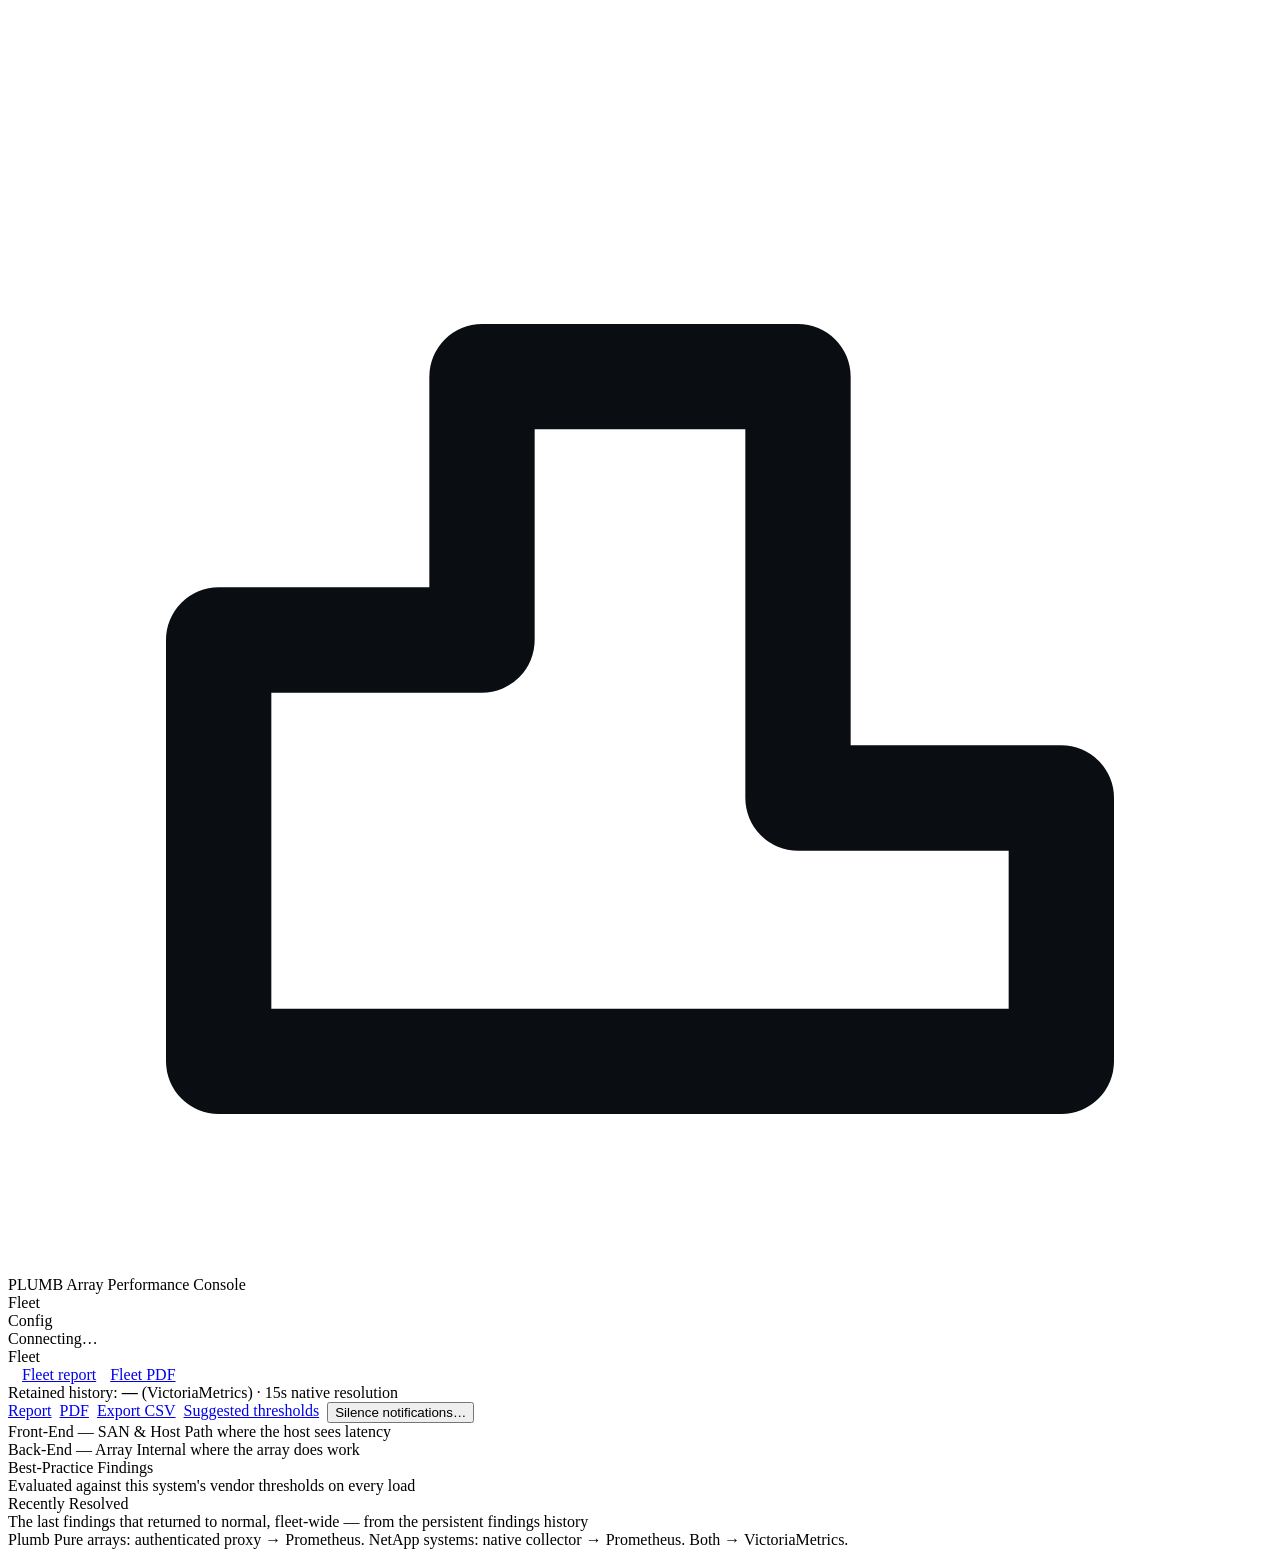
==== native/web/index.html @ 221464ef "Add webhook notifications, scheduled reports, findings history, maintenance windows, suggested thres" ====
<!doctype html>
<html lang="en">
<head>
<meta charset="utf-8">
<meta name="viewport" content="width=device-width, initial-scale=1">
<title>Plumb — Array Performance Console</title>
<link rel="preconnect" href="https://fonts.googleapis.com">
<link rel="stylesheet" href="https://fonts.googleapis.com/css2?family=Archivo:wght@600;700;800&family=IBM+Plex+Sans:wght@400;500;600&family=IBM+Plex+Mono:wght@400;500&display=swap">
<link rel="stylesheet" href="/styles.css">
</head>
<body>

<div class="shell">

  <div class="topbar">
    <div class="brand">
      <div class="brand-mark">
        <svg viewBox="0 0 24 24" fill="none"><path d="M4 20 L4 12 L9 12 L9 7 L15 7 L15 15 L20 15 L20 20 Z" stroke="#0a0e13" stroke-width="2" stroke-linejoin="round"/></svg>
      </div>
      <span class="brand-name">PLUMB</span>
      <span class="brand-sub">Array Performance Console</span>
      <span class="version-tag mono" id="version-tag"></span>
    </div>
    <div class="nav">
      <div class="nav-item tab active" data-tab="fleet">Fleet</div>
      <div class="nav-item tab" data-tab="config">Config</div>
    </div>
    <div class="topbar-right">
      <div class="live-pill" id="mock-pill" style="display:none;"><span class="live-dot bad" style="background:var(--accent-be); box-shadow:0 0 0 3px rgba(124,143,239,0.18);"></span> Mock data</div>
      <div class="live-pill" id="updates-pill" style="display:none;"><span class="live-dot bad" style="background:var(--warn); box-shadow:0 0 0 3px rgba(240,170,58,0.15);"></span> <span id="updates-label"></span></div>
      <div class="live-pill"><span class="live-dot" id="live-dot"></span> <span id="live-label">Connecting…</span></div>
    </div>
  </div>

  <div id="view-fleet">
    <div class="section-head">
      <div class="section-title" id="fleet-count">Fleet</div>
      <div style="display:flex; align-items:center; gap:14px;">
        <div class="section-note" id="fleet-summary"></div>
        <a class="btn" id="fleet-report-link" href="#" target="_blank" rel="noopener">Fleet report</a>
        <a class="btn" id="fleet-report-pdf-link" href="#" download>Fleet PDF</a>
      </div>
    </div>
    <div class="fleet-scroll" id="fleet-strip"></div>

    <div class="timebar">
      <div class="range-pills" id="range-pills"></div>
      <div class="retention-note" id="selected-array-note"></div>
      <div class="retention-note" id="retention-note">Retained history: <b>—</b> (VictoriaMetrics) · 15s native resolution</div>
      <div style="display:flex; gap:8px; flex-wrap:wrap;">
        <a class="btn" id="array-report-link" href="#" target="_blank" rel="noopener">Report</a>
        <a class="btn" id="array-report-pdf-link" href="#" download>PDF</a>
        <a class="btn" id="array-export-link" href="#" download>Export CSV</a>
        <a class="btn" id="array-baseline-link" href="#" target="_blank" rel="noopener">Suggested thresholds</a>
        <button class="btn" id="maintenance-btn">Silence notifications…</button>
      </div>
    </div>
    <div id="maintenance-banner" style="display:none;"></div>

    <div class="split">
      <div>
        <div class="col-head">
          <span class="col-dot fe"></span>
          <span class="col-title">Front-End — SAN &amp; Host Path</span>
          <span class="col-sub">where the host sees latency</span>
        </div>
        <div id="fe-panels"></div>
      </div>
      <div>
        <div class="col-head">
          <span class="col-dot be"></span>
          <span class="col-title">Back-End — Array Internal</span>
          <span class="col-sub">where the array does work</span>
        </div>
        <div id="be-panels"></div>
      </div>
    </div>

    <div class="section-head">
      <div class="section-title">Best-Practice Findings</div>
      <div class="section-note">Evaluated against this system's vendor thresholds on every load</div>
    </div>
    <div class="findings-grid" id="findings"></div>

    <div class="section-head">
      <div class="section-title">Recently Resolved</div>
      <div class="section-note">The last findings that returned to normal, fleet-wide — from the persistent findings history</div>
    </div>
    <div id="findings-history-rows"></div>
  </div>

  <div id="view-config" style="display:none;">
    <div class="section-head">
      <div class="section-title">Demonstration</div>
    </div>
    <div class="toggle-row">
      <div class="toggle-row-text">
        <div class="toggle-title">Show mock data</div>
        <div class="toggle-desc">Stands up ten synthetic systems across all four vendors — including a few with realistic, hard-to-diagnose issues — and collects from them through the real pipeline: real scrape, real database, data building up live from the moment this is switched on, exactly like a real deployment. For demos, screenshots, or trying Plumb before adding real arrays. No effect on your saved array inventory below.</div>
      </div>
      <label class="switch">
        <input type="checkbox" id="mock-data-toggle">
        <span class="track"><span class="thumb"></span></span>
      </label>
    </div>

    <div class="section-head">
      <div class="section-title">Data Retention</div>
      <div class="section-note">Controls how long VictoriaMetrics keeps collected history</div>
    </div>
    <div class="config-card retention-card">
      <div class="retention-stat">
        <div class="toggle-title">Current database size</div>
        <div class="retention-size" id="db-size-note">—</div>
      </div>
      <div class="retention-row">
        <div class="toggle-row-text">
          <div class="toggle-title">Retention period</div>
          <div class="toggle-desc">Data older than this is automatically and permanently deleted. Shortening it purges existing history outside the new window immediately — it is not archived first. Use Export CSV or the full backup endpoint to keep a copy of anything before shortening this.</div>
        </div>
        <select id="retention-select" class="retention-select"></select>
      </div>
      <div id="retention-status" class="section-note"></div>
    </div>

    <div class="section-head">
      <div class="section-title">Notifications</div>
      <div class="section-note">A background check every 5 minutes posts a webhook when a metric newly crosses watch/critical, or recovers</div>
    </div>
    <div class="config-card retention-card">
      <div class="toggle-row" style="padding:0 0 14px;">
        <div class="toggle-row-text">
          <div class="toggle-title">Enable webhook notifications</div>
          <div class="toggle-desc">A plain HTTP POST with a JSON body (including a "text" field Slack's incoming-webhook integration renders directly) — works with Slack, Microsoft Teams, PagerDuty (via its Events API v2 proxy), or any automation tool that accepts a webhook.</div>
        </div>
        <label class="switch">
          <input type="checkbox" id="notify-enabled-toggle">
          <span class="track"><span class="thumb"></span></span>
        </label>
      </div>
      <div class="retention-row">
        <div class="toggle-row-text"><div class="toggle-title">Webhook URL</div></div>
        <input id="notify-webhook-url" placeholder="https://hooks.slack.com/services/..." style="flex:1; min-width:280px;">
      </div>
      <div class="retention-row">
        <div class="toggle-row-text"><div class="toggle-title">Minimum severity to notify on</div></div>
        <select id="notify-min-severity" class="retention-select">
          <option value="critical">Critical only</option>
          <option value="watch">Watch and critical</option>
        </select>
      </div>
      <div style="margin-top:10px; display:flex; align-items:center; gap:10px;">
        <button class="btn btn-primary" id="save-notify">Save</button>
        <button class="btn" id="test-notify">Send test webhook</button>
        <span id="notify-status" class="section-note"></span>
      </div>
    </div>

    <div class="section-head">
      <div class="section-title">Scheduled Reports</div>
      <div class="section-note">Automatically generates and archives a fleet report on a schedule — browse past ones below</div>
    </div>
    <div class="config-card retention-card">
      <div class="toggle-row" style="padding:0 0 14px;">
        <div class="toggle-row-text">
          <div class="toggle-title">Enable scheduled reports</div>
          <div class="toggle-desc">Saved to data/reports/ (last 60 kept). If notifications are also enabled above, a summary is posted to your webhook each time one is generated.</div>
        </div>
        <label class="switch">
          <input type="checkbox" id="schedule-enabled-toggle">
          <span class="track"><span class="thumb"></span></span>
        </label>
      </div>
      <div class="retention-row">
        <div class="toggle-row-text"><div class="toggle-title">Frequency</div></div>
        <select id="schedule-interval" class="retention-select"></select>
      </div>
      <div style="margin-top:10px; display:flex; align-items:center; gap:10px;">
        <button class="btn btn-primary" id="save-schedule">Save</button>
        <span id="schedule-status" class="section-note"></span>
      </div>
      <div id="report-history-rows" style="margin-top:16px;"></div>
    </div>

    <div class="section-head">
      <div class="section-title">Array Inventory</div>
      <div class="section-note">Edits write to config/arrays.yml and regenerate Prometheus scrape targets immediately</div>
    </div>
    <div id="config-rows"></div>
    <div style="margin-top:14px; display:flex; align-items:center; gap:10px;">
      <button class="btn" id="add-array">+ Add array</button>
      <button class="btn btn-primary" id="save-arrays">Save changes</button>
      <span id="config-status" class="section-note"></span>
    </div>

    <div class="section-head">
      <div class="section-title">Software &amp; Reference Updates</div>
      <div class="section-note">Check-and-notify for bundled components and vendor references — nothing there downloads or installs automatically. Plumb's own version is the one exception: "Update now" fetches and applies a new release, but only when you click it</div>
    </div>
    <div id="updates-rows"></div>
  </div>

  <div class="footer-note">
    <span id="footer-left">Plumb</span>
    <span>Pure arrays: authenticated proxy → Prometheus. NetApp systems: native collector → Prometheus. Both → VictoriaMetrics.</span>
  </div>

</div>

<script src="/app.js"></script>
</body>
</html>
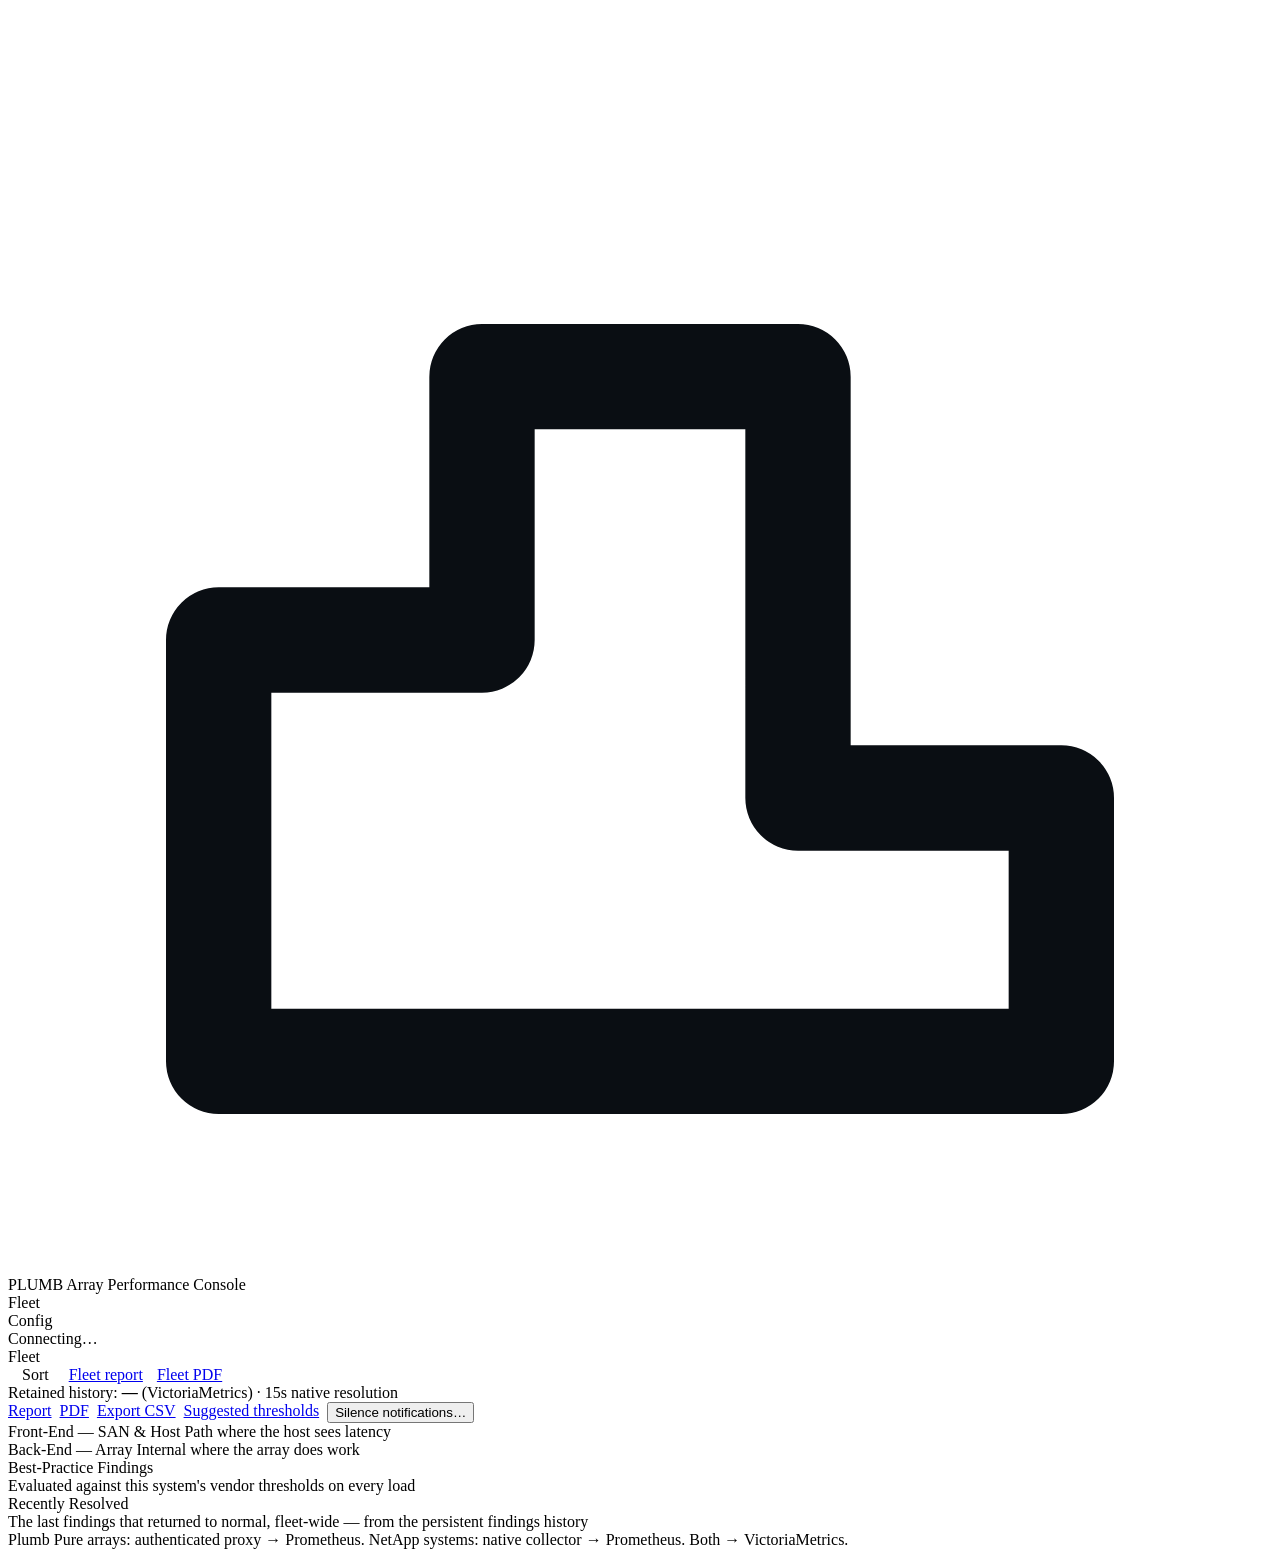
==== commit 020bfafa: "Add fleet severity/name sorting and a metrics discovery utility The fleet strip always listed system" ====
--- a/native/web/index.html
+++ b/native/web/index.html
@@ -37,6 +37,10 @@
       <div class="section-title" id="fleet-count">Fleet</div>
       <div style="display:flex; align-items:center; gap:14px;">
         <div class="section-note" id="fleet-summary"></div>
+        <div style="display:flex; align-items:center; gap:6px;">
+          <span class="section-note">Sort</span>
+          <div class="range-pills" id="fleet-sort-pills"></div>
+        </div>
         <a class="btn" id="fleet-report-link" href="#" target="_blank" rel="noopener">Fleet report</a>
         <a class="btn" id="fleet-report-pdf-link" href="#" download>Fleet PDF</a>
       </div>
@@ -128,7 +132,7 @@
       <div class="section-note">A background check every 5 minutes posts a webhook when a metric newly crosses watch/critical, or recovers</div>
     </div>
     <div class="config-card retention-card">
-      <div class="toggle-row" style="padding:0 0 14px;">
+      <div class="toggle-row nested">
         <div class="toggle-row-text">
           <div class="toggle-title">Enable webhook notifications</div>
           <div class="toggle-desc">A plain HTTP POST with a JSON body (including a "text" field Slack's incoming-webhook integration renders directly) — works with Slack, Microsoft Teams, PagerDuty (via its Events API v2 proxy), or any automation tool that accepts a webhook.</div>
@@ -140,7 +144,7 @@
       </div>
       <div class="retention-row">
         <div class="toggle-row-text"><div class="toggle-title">Webhook URL</div></div>
-        <input id="notify-webhook-url" placeholder="https://hooks.slack.com/services/..." style="flex:1; min-width:280px;">
+        <input id="notify-webhook-url" class="retention-input" placeholder="https://hooks.slack.com/services/...">
       </div>
       <div class="retention-row">
         <div class="toggle-row-text"><div class="toggle-title">Minimum severity to notify on</div></div>
@@ -161,7 +165,7 @@
       <div class="section-note">Automatically generates and archives a fleet report on a schedule — browse past ones below</div>
     </div>
     <div class="config-card retention-card">
-      <div class="toggle-row" style="padding:0 0 14px;">
+      <div class="toggle-row nested">
         <div class="toggle-row-text">
           <div class="toggle-title">Enable scheduled reports</div>
           <div class="toggle-desc">Saved to data/reports/ (last 60 kept). If notifications are also enabled above, a summary is posted to your webhook each time one is generated.</div>
@@ -194,6 +198,21 @@
     </div>
 
     <div class="section-head">
+      <div class="section-title">Metrics Discovery</div>
+      <div class="section-note">Dumps every counter a system's own API can report — not just what Plumb currently evaluates — as a text file, for finding what else could be added</div>
+    </div>
+    <div class="config-card retention-card">
+      <div class="retention-row">
+        <div class="toggle-row-text"><div class="toggle-title">System</div></div>
+        <select id="discover-array-select" class="retention-select"></select>
+      </div>
+      <div style="margin-top:10px; display:flex; align-items:center; gap:10px;">
+        <a class="btn btn-primary" id="discover-link" href="#" download>Download discovery dump</a>
+        <span id="discover-status" class="section-note"></span>
+      </div>
+    </div>
+
+    <div class="section-head">
       <div class="section-title">Software &amp; Reference Updates</div>
       <div class="section-note">Check-and-notify for bundled components and vendor references — nothing there downloads or installs automatically. Plumb's own version is the one exception: "Update now" fetches and applies a new release, but only when you click it</div>
     </div>
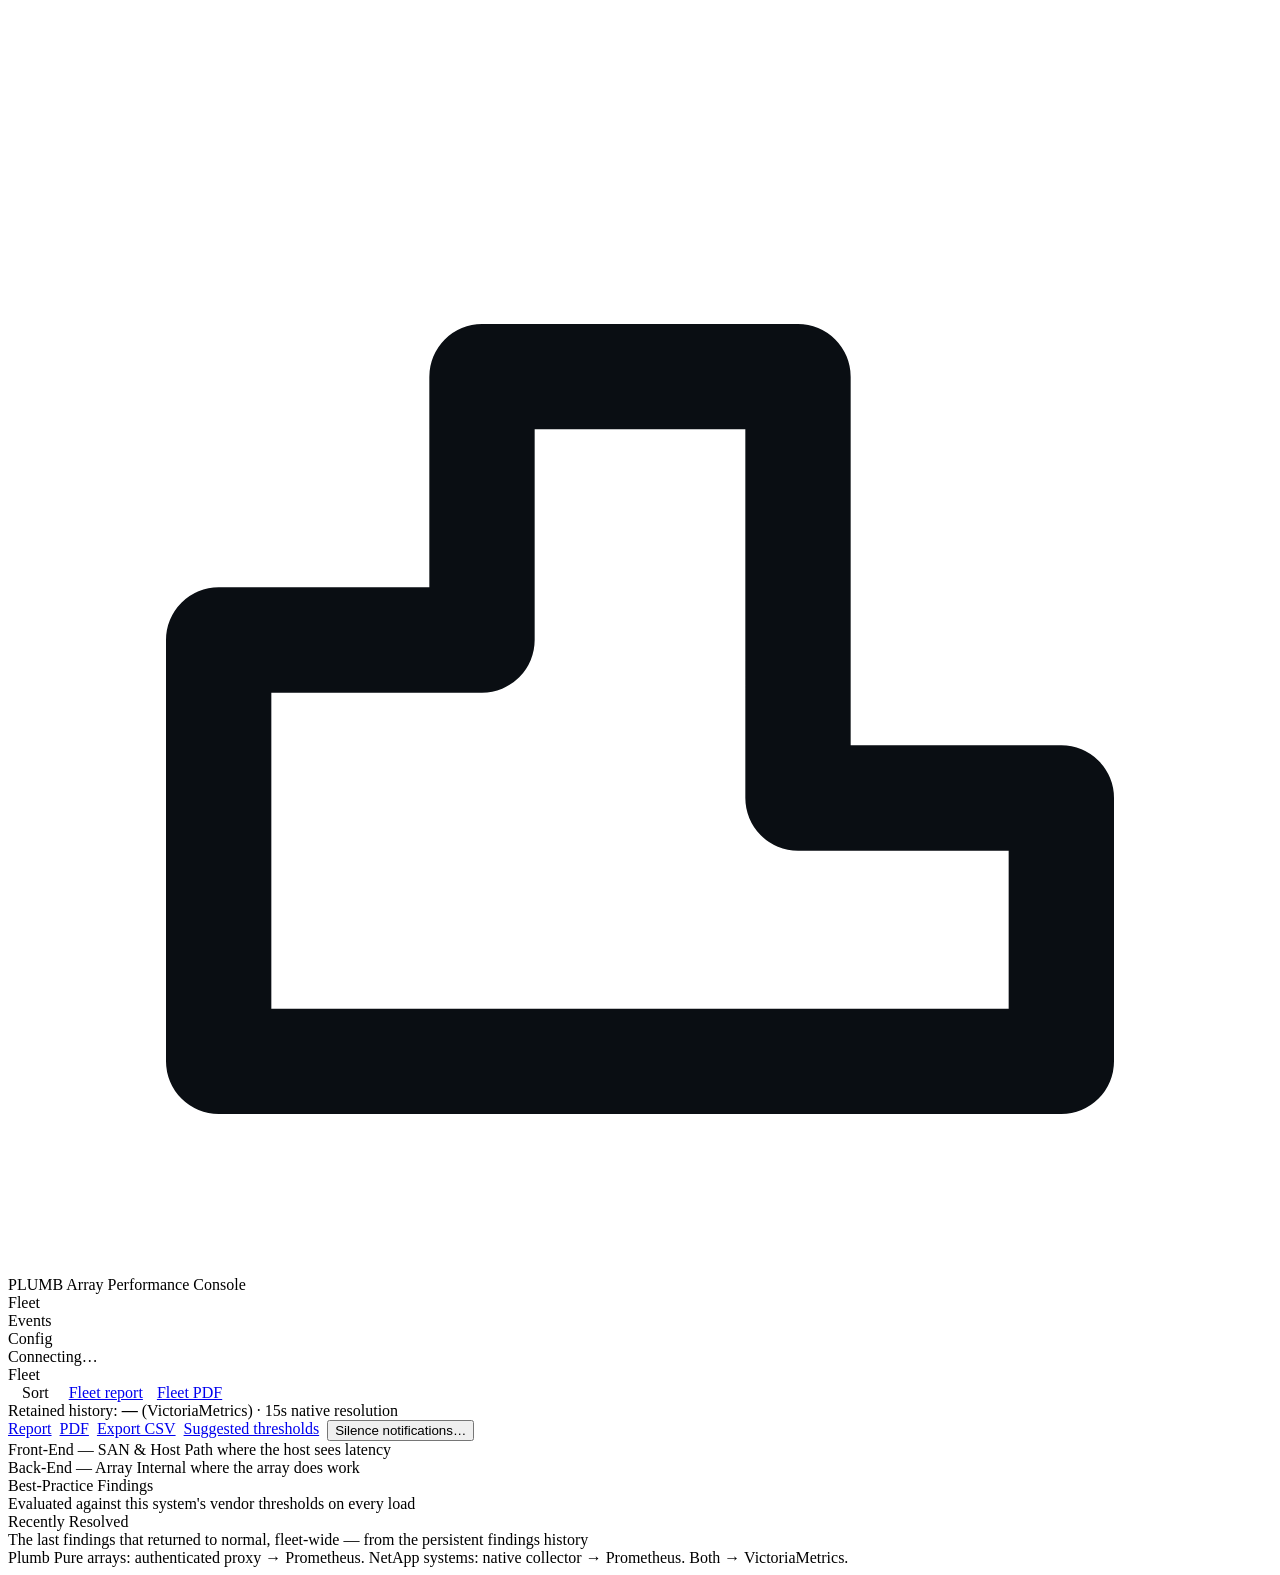
==== commit 9bf8e8d7: "Add ONTAP EMS event feed (Events tab) Plumb's findings are all threshold-crossing gauges -- a failed" ====
--- a/native/web/index.html
+++ b/native/web/index.html
@@ -23,6 +23,7 @@
     </div>
     <div class="nav">
       <div class="nav-item tab active" data-tab="fleet">Fleet</div>
+      <div class="nav-item tab" data-tab="events">Events</div>
       <div class="nav-item tab" data-tab="config">Config</div>
     </div>
     <div class="topbar-right">
@@ -93,6 +94,20 @@
     <div id="findings-history-rows"></div>
   </div>
 
+  <div id="view-events" style="display:none;">
+    <div class="section-head">
+      <div class="section-title" id="events-count">Events</div>
+      <div style="display:flex; align-items:center; gap:14px;">
+        <div class="section-note">ONTAP's own event log (EMS) — occurrences that don't cross a metric threshold, like a failed disk or a capacity warning</div>
+        <div style="display:flex; align-items:center; gap:6px;">
+          <span class="section-note">Severity</span>
+          <div class="range-pills" id="events-severity-pills"></div>
+        </div>
+      </div>
+    </div>
+    <div id="events-rows"></div>
+  </div>
+
   <div id="view-config" style="display:none;">
     <div class="section-head">
       <div class="section-title">Demonstration</div>
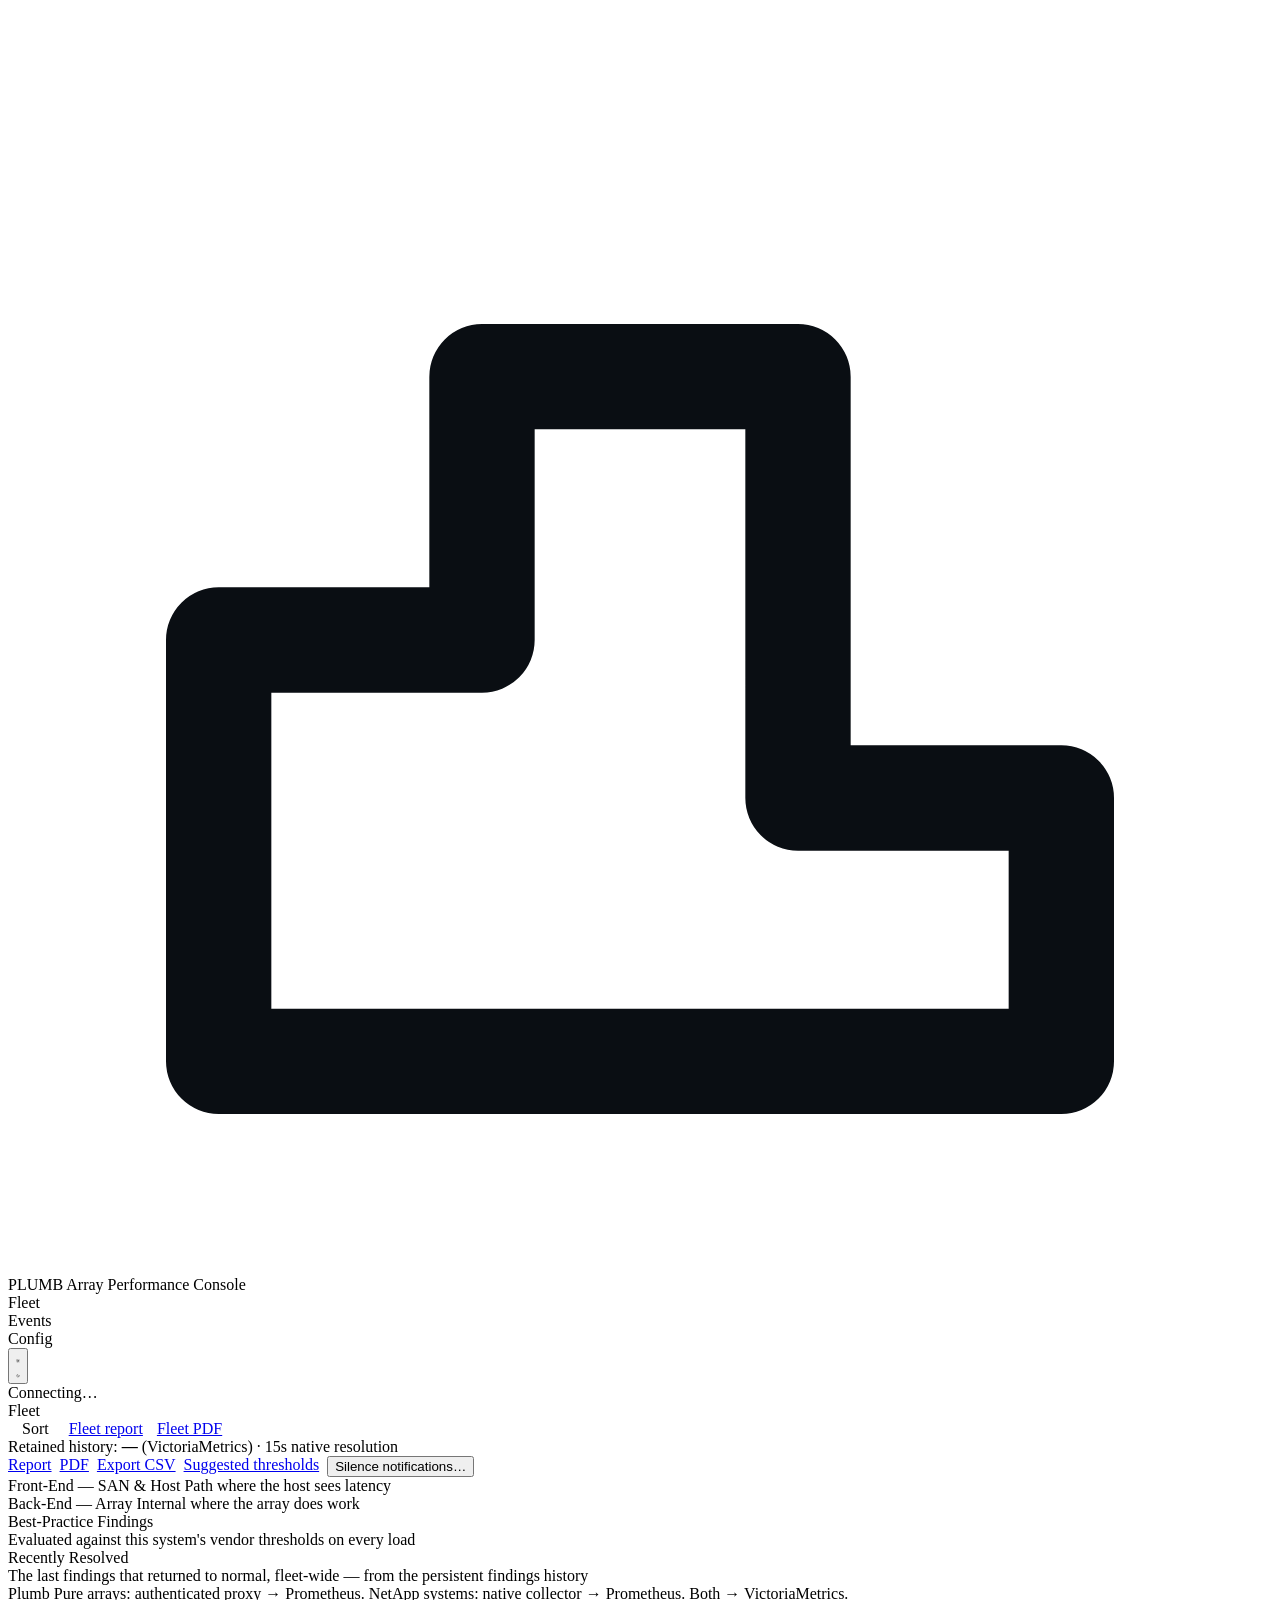
==== commit 0c0269c4: "Bump Prometheus/VictoriaMetrics, move StorageGRID off a deprecated API, add light/dark theme matched" ====
--- a/native/web/index.html
+++ b/native/web/index.html
@@ -4,8 +4,6 @@
 <meta charset="utf-8">
 <meta name="viewport" content="width=device-width, initial-scale=1">
 <title>Plumb — Array Performance Console</title>
-<link rel="preconnect" href="https://fonts.googleapis.com">
-<link rel="stylesheet" href="https://fonts.googleapis.com/css2?family=Archivo:wght@600;700;800&family=IBM+Plex+Sans:wght@400;500;600&family=IBM+Plex+Mono:wght@400;500&display=swap">
 <link rel="stylesheet" href="/styles.css">
 </head>
 <body>
@@ -27,8 +25,12 @@
       <div class="nav-item tab" data-tab="config">Config</div>
     </div>
     <div class="topbar-right">
-      <div class="live-pill" id="mock-pill" style="display:none;"><span class="live-dot bad" style="background:var(--accent-be); box-shadow:0 0 0 3px rgba(124,143,239,0.18);"></span> Mock data</div>
-      <div class="live-pill" id="updates-pill" style="display:none;"><span class="live-dot bad" style="background:var(--warn); box-shadow:0 0 0 3px rgba(240,170,58,0.15);"></span> <span id="updates-label"></span></div>
+      <div class="live-pill" id="mock-pill" style="display:none;"><span class="live-dot bad" style="background:var(--accent-be); box-shadow:0 0 0 3px rgba(var(--accent-be-rgb),0.18);"></span> Mock data</div>
+      <div class="live-pill" id="updates-pill" style="display:none;"><span class="live-dot bad" style="background:var(--warn); box-shadow:0 0 0 3px rgba(var(--warn-rgb),0.15);"></span> <span id="updates-label"></span></div>
+      <button class="theme-toggle" id="theme-toggle" type="button" aria-label="Switch to light theme" title="Switch theme">
+        <svg class="icon-sun" viewBox="0 0 24 24" fill="none" stroke="currentColor" stroke-width="2" stroke-linecap="round"><circle cx="12" cy="12" r="4"/><path d="M12 2v2M12 20v2M4.93 4.93l1.41 1.41M17.66 17.66l1.41 1.41M2 12h2M20 12h2M4.93 19.07l1.41-1.41M17.66 6.34l1.41-1.41"/></svg>
+        <svg class="icon-moon" viewBox="0 0 24 24" fill="none" stroke="currentColor" stroke-width="2" stroke-linecap="round" stroke-linejoin="round"><path d="M21 12.5A8.5 8.5 0 1 1 11.5 3a7 7 0 0 0 9.5 9.5Z"/></svg>
+      </button>
       <div class="live-pill"><span class="live-dot" id="live-dot"></span> <span id="live-label">Connecting…</span></div>
     </div>
   </div>
@@ -202,6 +204,44 @@
     </div>
 
     <div class="section-head">
+      <div class="section-title">ARIA Integration</div>
+      <div class="section-note">Hand this site's measured performance to ARIA (the NetApp Active IQ reporting tool an MSP/TAM uses) so their reports can show how systems actually perform, not just what AutoSupport says</div>
+    </div>
+    <div class="config-card retention-card">
+      <div class="toggle-desc" style="margin-bottom:12px;">ARIA can <strong>pull</strong> a snapshot from this Plumb (address <code id="aria-pull-url"></code>) or you can <strong>download</strong> it and send the file where Plumb isn't reachable from them. The snapshot holds per-metric statistics, findings, capacity runway, recent EMS events and, for ONTAP, cluster name and node serial numbers so ARIA can match arrays to its own records. It contains no credentials. Everything else in Plumb stays as open as it was: use a token here and network controls to limit who can pull.</div>
+      <div class="retention-row">
+        <div class="toggle-row-text"><div class="toggle-title">Access token for pulling</div><div class="toggle-desc">When set, ARIA must send it (Authorization: Bearer). Leave blank to allow pulls without one.</div></div>
+        <input id="aria-token" class="retention-input" type="password" autocomplete="off" placeholder="(none)">
+      </div>
+      <div class="retention-row">
+        <div class="toggle-row-text"><div class="toggle-title">Site label</div><div class="toggle-desc">Optional name for this installation, carried in the export so a file is recognizable.</div></div>
+        <input id="aria-site-label" class="retention-input" placeholder="e.g. Dallas data center">
+      </div>
+      <div class="toggle-row nested">
+        <div class="toggle-row-text">
+          <div class="toggle-title">Also write the snapshot to a folder on the schedule above</div>
+          <div class="toggle-desc">Saved to data/aria-exports/ (last 60 kept), daily or weekly per the Scheduled Reports frequency, ready to collect from a file share.</div>
+        </div>
+        <label class="switch">
+          <input type="checkbox" id="aria-export-enabled-toggle">
+          <span class="track"><span class="thumb"></span></span>
+        </label>
+      </div>
+      <div style="margin-top:10px; display:flex; align-items:center; gap:10px; flex-wrap:wrap;">
+        <button class="btn btn-primary" id="save-aria">Save</button>
+        <select id="aria-download-hours" class="retention-select">
+          <option value="24">Last 24 hours</option>
+          <option value="72">Last 3 days</option>
+          <option value="168" selected>Last 7 days</option>
+          <option value="720">Last 30 days</option>
+        </select>
+        <button class="btn" id="download-aria">Download ARIA export</button>
+        <span id="aria-status" class="section-note"></span>
+      </div>
+      <div id="aria-export-rows" style="margin-top:16px;"></div>
+    </div>
+
+    <div class="section-head">
       <div class="section-title">Array Inventory</div>
       <div class="section-note">Edits write to config/arrays.yml and regenerate Prometheus scrape targets immediately</div>
     </div>
@@ -213,6 +253,17 @@
     </div>
 
     <div class="section-head">
+      <div class="section-title">Switch Path Telemetry</div>
+      <div class="section-note">Link a switch's uplink ports to the array(s) they carry traffic for — edits write to config/switches.yml. Linked ports feed the array's Front-End panels and let the "bottleneck is likely upstream" finding cite actual port evidence instead of only inferring it.</div>
+    </div>
+    <div id="switch-config-rows"></div>
+    <div style="margin-top:14px; display:flex; align-items:center; gap:10px;">
+      <button class="btn" id="add-switch">+ Add switch</button>
+      <button class="btn btn-primary" id="save-switches">Save changes</button>
+      <span id="switch-config-status" class="section-note"></span>
+    </div>
+
+    <div class="section-head">
       <div class="section-title">Metrics Discovery</div>
       <div class="section-note">Dumps every counter a system's own API can report — not just what Plumb currently evaluates — as a text file, for finding what else could be added</div>
     </div>
